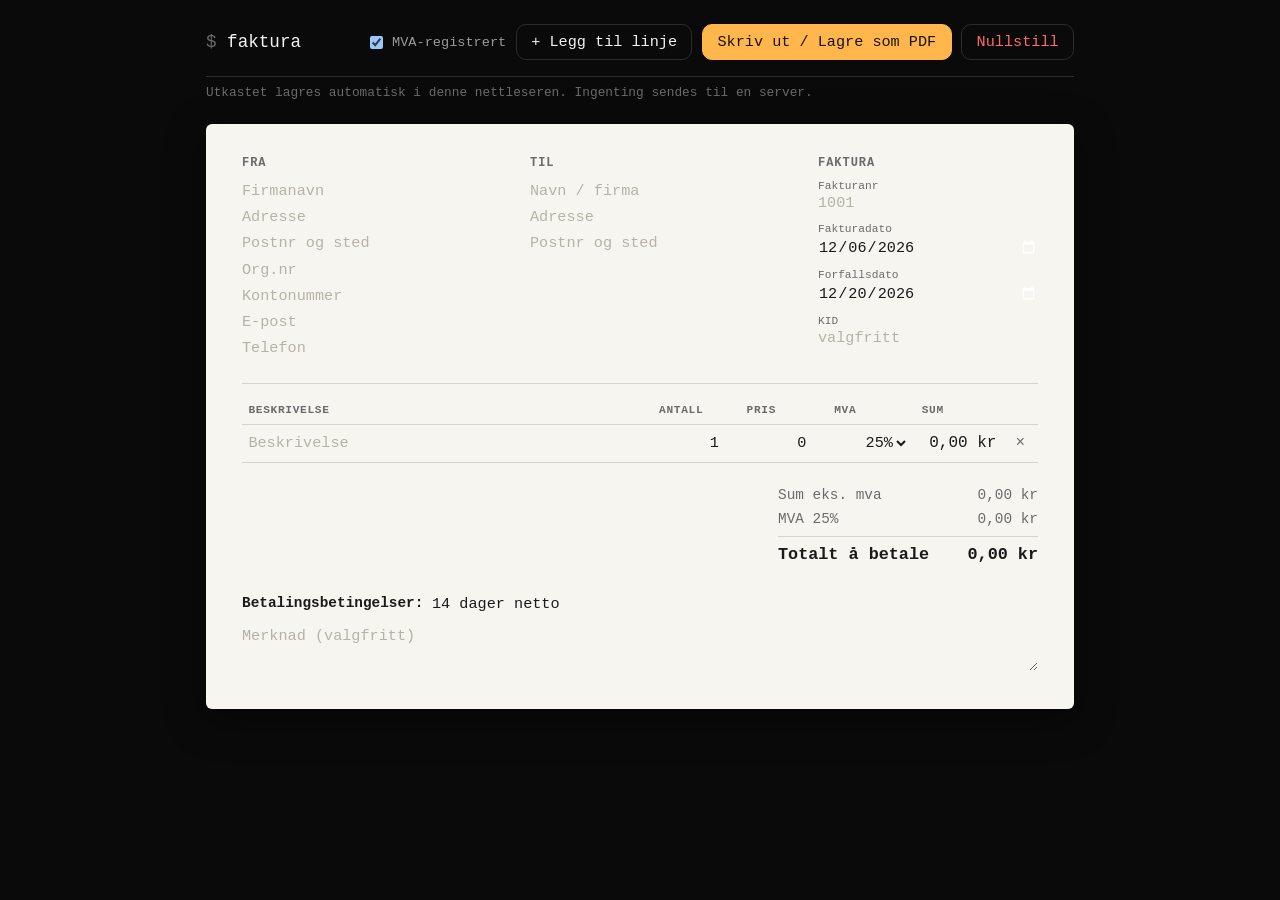
==== faktura/index.html @ 3f9d0df6 "Add minimalist Norwegian invoice tool (faktura) Prototype MVP: seller/buyer details, invoice number/" ====
<!doctype html>
<html lang="nb">
<head>
<meta charset="utf-8">
<meta name="viewport" content="width=device-width, initial-scale=1, viewport-fit=cover">
<meta name="theme-color" content="#0a0a0a">
<meta name="description" content="Minimalistisk fakturaverktøy for norske forhold. Alt kjøres og lagres lokalt i nettleseren.">
<title>Faktura</title>
<link rel="stylesheet" href="style.css">
</head>
<body>

<div class="page">

  <header class="toolbar no-print">
    <div class="toolbar-title">
      <span class="prompt">$</span> faktura
    </div>
    <div class="toolbar-actions">
      <label class="mva-toggle">
        <input type="checkbox" id="mva-registered" checked>
        MVA-registrert
      </label>
      <button id="add-row" type="button">+ Legg til linje</button>
      <button id="print-btn" type="button" class="primary">Skriv ut / Lagre som PDF</button>
      <button id="reset-btn" type="button" class="danger">Nullstill</button>
    </div>
  </header>

  <p class="autosave-note no-print">Utkastet lagres automatisk i denne nettleseren. Ingenting sendes til en server.</p>

  <main class="invoice" id="invoice">

    <section class="invoice-head">
      <div class="party">
        <h2>Fra</h2>
        <input data-field="seller.name" placeholder="Firmanavn">
        <input data-field="seller.address" placeholder="Adresse">
        <input data-field="seller.postal" placeholder="Postnr og sted">
        <input data-field="seller.orgnr" placeholder="Org.nr">
        <input data-field="seller.account" placeholder="Kontonummer">
        <input data-field="seller.email" placeholder="E-post" type="email">
        <input data-field="seller.phone" placeholder="Telefon">
      </div>

      <div class="party">
        <h2>Til</h2>
        <input data-field="buyer.name" placeholder="Navn / firma">
        <input data-field="buyer.address" placeholder="Adresse">
        <input data-field="buyer.postal" placeholder="Postnr og sted">
      </div>

      <div class="meta">
        <h2>Faktura</h2>
        <label>Fakturanr
          <input data-field="meta.invoiceNo" placeholder="1001">
        </label>
        <label>Fakturadato
          <input type="date" data-field="meta.invoiceDate">
        </label>
        <label>Forfallsdato
          <input type="date" data-field="meta.dueDate">
        </label>
        <label>KID
          <input data-field="meta.kid" placeholder="valgfritt">
        </label>
      </div>
    </section>

    <table class="items">
      <thead>
        <tr>
          <th class="col-desc">Beskrivelse</th>
          <th class="col-qty">Antall</th>
          <th class="col-price">Pris</th>
          <th class="col-vat">MVA</th>
          <th class="col-sum">Sum</th>
          <th class="col-del no-print"></th>
        </tr>
      </thead>
      <tbody id="items-body"></tbody>
    </table>

    <section class="totals">
      <div class="totals-box" id="totals-box"></div>
    </section>

    <section class="footer-info">
      <p><strong>Betalingsbetingelser:</strong> <input data-field="meta.terms" placeholder="14 dager netto"></p>
      <textarea data-field="notes" placeholder="Merknad (valgfritt)"></textarea>
    </section>

  </main>

</div>

<script src="app.js"></script>
</body>
</html>
---- faktura/style.css ----
:root {
  color-scheme: dark;
  --bg: #0a0a0a;
  --border: #2c2c2c;
  --text: #f2f2f2;
  --text-dim: #9a9a9a;
  --text-faint: #6a6a6a;
  --accent: #ffb74d;
  --danger: #ff6b6b;
  --paper: #f7f5f0;
  --paper-text: #1a1a1a;
  --paper-dim: #6b6b6b;
  --paper-border: #d8d4cc;
  --radius: 10px;
}

* { box-sizing: border-box; }

html, body {
  margin: 0;
  background: var(--bg);
  color: var(--text);
  font-family: ui-monospace, "Courier New", "Courier Prime", monospace;
}

.page {
  max-width: 900px;
  margin: 0 auto;
  padding: 1.5rem 1rem 4rem;
}

button, input, select, textarea {
  font-family: inherit;
  font-size: 0.95rem;
}

/* ---------- toolbar ---------- */

.toolbar {
  display: flex;
  flex-wrap: wrap;
  align-items: center;
  justify-content: space-between;
  gap: 0.75rem;
  padding-bottom: 1rem;
  border-bottom: 1px solid var(--border);
  margin-bottom: 0.5rem;
}

.toolbar-title {
  font-size: 1.1rem;
}

.toolbar-title .prompt {
  color: var(--text-faint);
}

.toolbar-actions {
  display: flex;
  align-items: center;
  gap: 0.6rem;
  flex-wrap: wrap;
}

.mva-toggle {
  display: flex;
  align-items: center;
  gap: 0.4rem;
  color: var(--text-dim);
  font-size: 0.85rem;
}

.toolbar-actions button {
  background: var(--bg);
  color: var(--text);
  border: 1px solid var(--border);
  border-radius: var(--radius);
  padding: 0.5rem 0.9rem;
  cursor: pointer;
}

.toolbar-actions button:hover {
  border-color: var(--text-faint);
}

.toolbar-actions button.primary {
  background: var(--accent);
  color: #1a1200;
  border-color: var(--accent);
}

.toolbar-actions button.danger {
  color: var(--danger);
}

.autosave-note {
  color: var(--text-faint);
  font-size: 0.8rem;
  margin: 0 0 1.5rem 0;
}

/* ---------- invoice paper ---------- */

.invoice {
  background: var(--paper);
  color: var(--paper-text);
  border-radius: 6px;
  padding: 2rem 2.25rem;
  box-shadow: 0 10px 40px rgba(0, 0, 0, 0.45);
}

.invoice h2 {
  font-size: 0.75rem;
  letter-spacing: 0.08em;
  text-transform: uppercase;
  color: var(--paper-dim);
  margin: 0 0 0.6rem 0;
}

.invoice input,
.invoice textarea,
.invoice select {
  background: transparent;
  border: none;
  border-bottom: 1px dashed transparent;
  color: var(--paper-text);
  width: 100%;
  padding: 0.15rem 0;
}

.invoice input:hover,
.invoice textarea:hover,
.invoice select:hover {
  border-bottom-color: var(--paper-border);
}

.invoice input:focus,
.invoice textarea:focus,
.invoice select:focus {
  outline: none;
  border-bottom-color: var(--paper-dim);
  background: rgba(0, 0, 0, 0.03);
}

.invoice input::placeholder,
.invoice textarea::placeholder {
  color: #b7b2a6;
}

.invoice-head {
  display: grid;
  grid-template-columns: 1.2fr 1.2fr 1fr;
  gap: 1.5rem;
  padding-bottom: 1.25rem;
  margin-bottom: 1.25rem;
  border-bottom: 1px solid var(--paper-border);
}

.party input {
  margin-bottom: 0.15rem;
}

.meta label {
  display: block;
  font-size: 0.7rem;
  color: var(--paper-dim);
  margin-bottom: 0.5rem;
}

/* ---------- items table ---------- */

table.items {
  width: 100%;
  border-collapse: collapse;
  margin-bottom: 1.25rem;
}

table.items th {
  text-align: left;
  font-size: 0.7rem;
  letter-spacing: 0.06em;
  text-transform: uppercase;
  color: var(--paper-dim);
  border-bottom: 1px solid var(--paper-border);
  padding: 0 0.4rem 0.5rem;
}

table.items td {
  border-bottom: 1px solid var(--paper-border);
  padding: 0.35rem 0.4rem;
  vertical-align: middle;
}

.col-qty, .col-price, .col-vat, .col-sum { width: 11%; }
.col-del { width: 2rem; }

table.items input[type="number"],
table.items select {
  text-align: right;
}

table.items .col-desc input { text-align: left; }

.line-sum {
  display: block;
  text-align: right;
  white-space: nowrap;
}

.del-row {
  background: none;
  border: none;
  color: var(--paper-dim);
  cursor: pointer;
  font-size: 1rem;
  line-height: 1;
  padding: 0.2rem 0.4rem;
}

.del-row:hover {
  color: var(--danger);
}

.invoice.mva-off .col-vat {
  visibility: hidden;
}

/* ---------- totals ---------- */

.totals {
  display: flex;
  justify-content: flex-end;
  margin-bottom: 1.5rem;
}

.totals-box {
  min-width: 260px;
}

.totals-row {
  display: flex;
  justify-content: space-between;
  gap: 1.5rem;
  padding: 0.25rem 0;
  color: var(--paper-dim);
  font-size: 0.9rem;
}

.totals-row.total {
  border-top: 1px solid var(--paper-border);
  margin-top: 0.35rem;
  padding-top: 0.5rem;
  color: var(--paper-text);
  font-weight: bold;
  font-size: 1.05rem;
}

/* ---------- footer ---------- */

.footer-info p {
  margin: 0 0 0.5rem 0;
  font-size: 0.9rem;
}

.footer-info input {
  display: inline;
  width: auto;
  min-width: 10rem;
}

.footer-info textarea {
  width: 100%;
  min-height: 3rem;
  resize: vertical;
  font-family: inherit;
}

/* ---------- print ---------- */

@media print {
  body, .page {
    background: #fff;
    padding: 0;
    margin: 0;
    max-width: none;
  }

  .no-print {
    display: none !important;
  }

  .invoice {
    box-shadow: none;
    border-radius: 0;
    padding: 0;
  }

  .invoice input,
  .invoice textarea,
  .invoice select {
    border-bottom-color: transparent !important;
  }

  .del-row {
    display: none;
  }
}
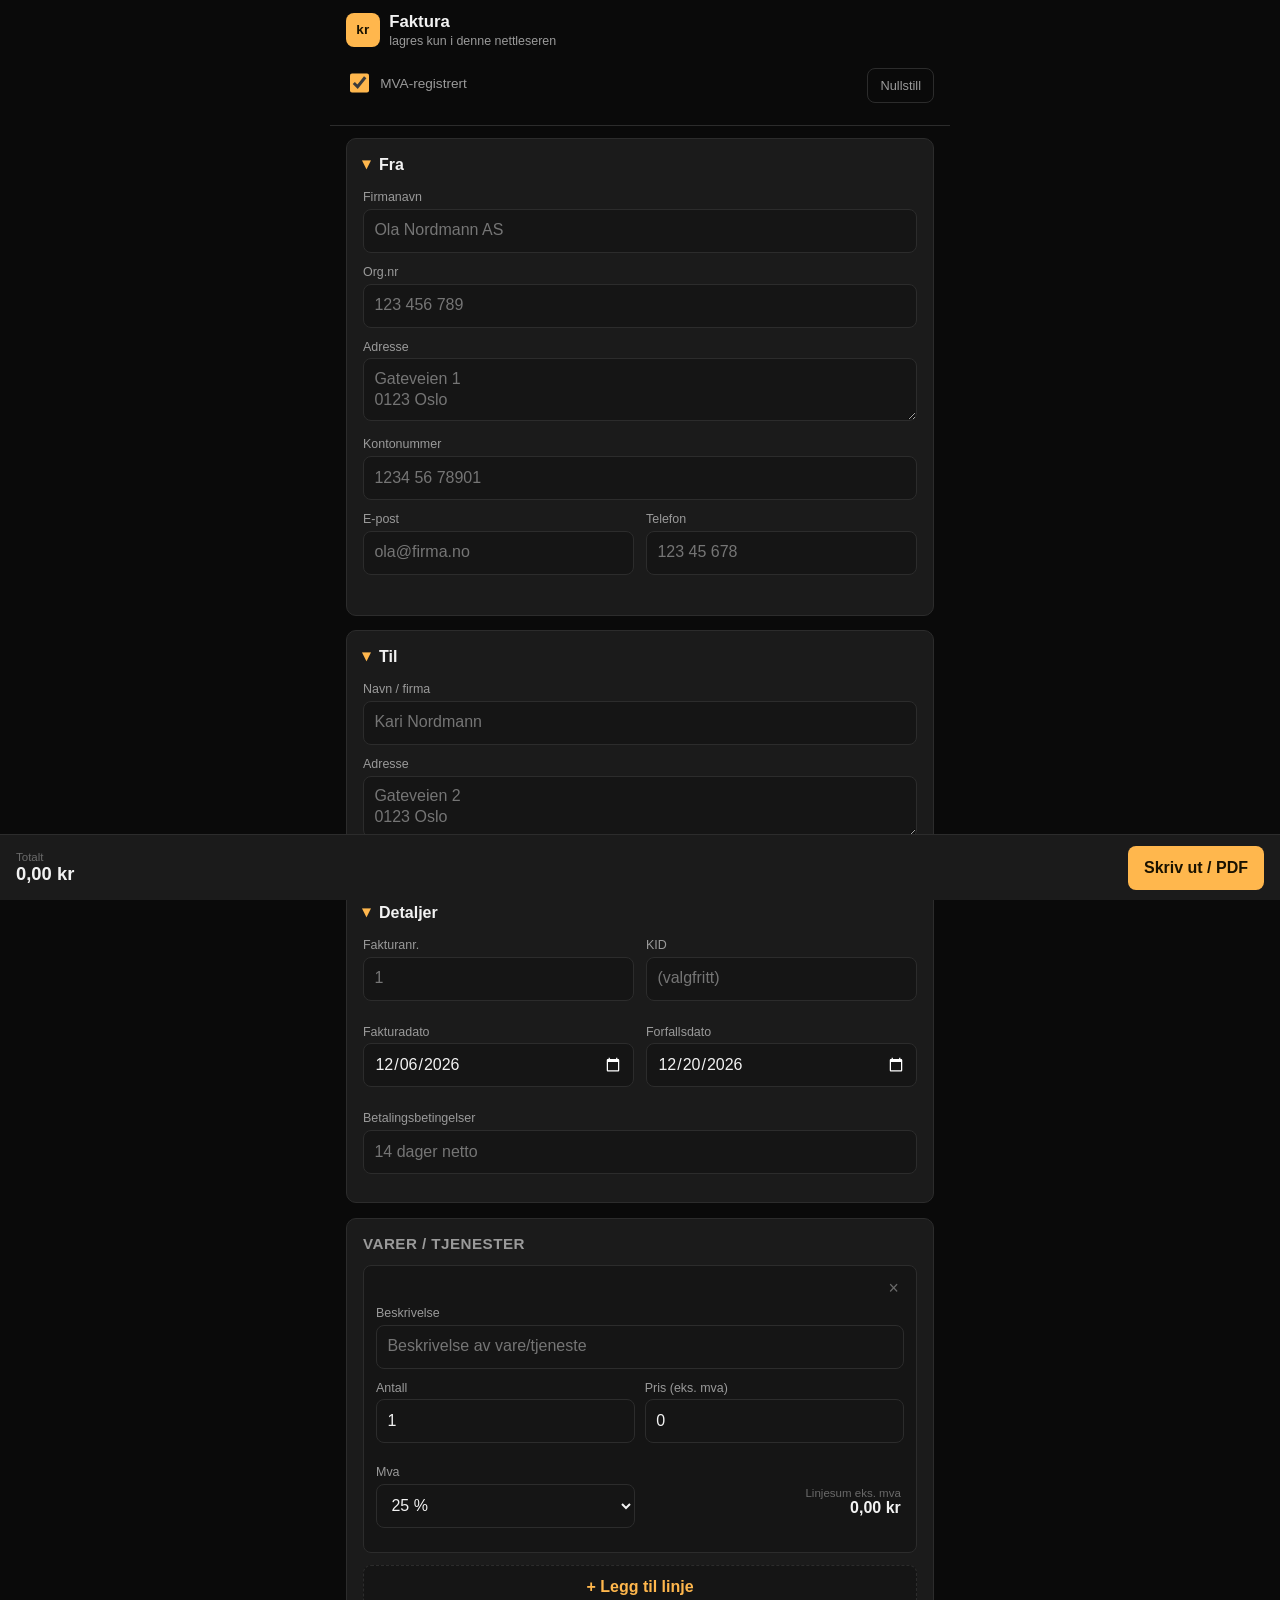
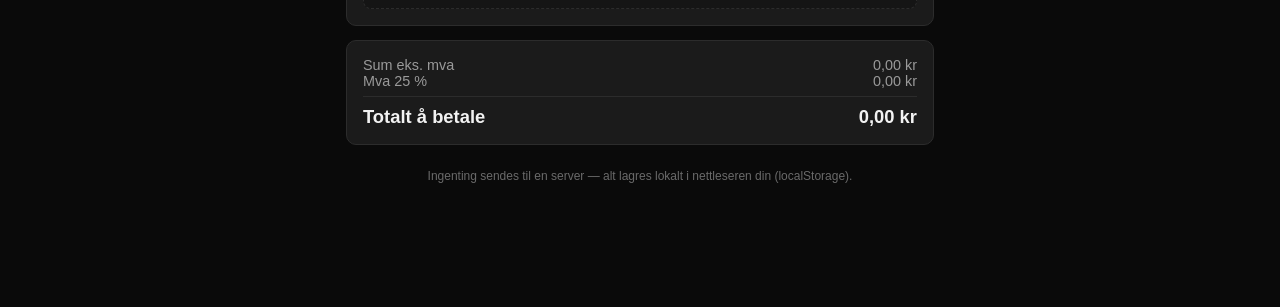
==== commit bb8f35e1: "Add phone-first Norwegian invoice tool (faktura) Rebuilds the invoice prototype from the ground up a" ====
--- a/faktura/index.html
+++ b/faktura/index.html
@@ -4,94 +4,118 @@
 <meta charset="utf-8">
 <meta name="viewport" content="width=device-width, initial-scale=1, viewport-fit=cover">
 <meta name="theme-color" content="#0a0a0a">
-<meta name="description" content="Minimalistisk fakturaverktøy for norske forhold. Alt kjøres og lagres lokalt i nettleseren.">
-<title>Faktura</title>
+<title>faktura</title>
 <link rel="stylesheet" href="style.css">
 </head>
 <body>
 
-<div class="page">
+<header class="app-header no-print">
+  <div class="brand">
+    <span class="brand-mark">kr</span>
+    <div>
+      <h1>Faktura</h1>
+      <p class="subtitle">lagres kun i denne nettleseren</p>
+    </div>
+  </div>
+  <div class="header-actions">
+    <label class="switch">
+      <input type="checkbox" id="vat-registered" checked>
+      <span>MVA-registrert</span>
+    </label>
+    <button type="button" id="reset-btn" class="btn btn-ghost btn-small">Nullstill</button>
+  </div>
+</header>
 
-  <header class="toolbar no-print">
-    <div class="toolbar-title">
-      <span class="prompt">$</span> faktura
+<main>
+
+  <details class="card" open>
+    <summary>Fra <span class="summary-hint" id="seller-hint"></span></summary>
+    <div class="field">
+      <label for="seller-name">Firmanavn</label>
+      <input id="seller-name" type="text" placeholder="Ola Nordmann AS" autocomplete="organization">
     </div>
-    <div class="toolbar-actions">
-      <label class="mva-toggle">
-        <input type="checkbox" id="mva-registered" checked>
-        MVA-registrert
-      </label>
-      <button id="add-row" type="button">+ Legg til linje</button>
-      <button id="print-btn" type="button" class="primary">Skriv ut / Lagre som PDF</button>
-      <button id="reset-btn" type="button" class="danger">Nullstill</button>
+    <div class="field">
+      <label for="seller-orgnr">Org.nr</label>
+      <input id="seller-orgnr" type="text" inputmode="numeric" placeholder="123 456 789">
     </div>
-  </header>
+    <div class="field">
+      <label for="seller-address">Adresse</label>
+      <textarea id="seller-address" rows="2" placeholder="Gateveien 1&#10;0123 Oslo"></textarea>
+    </div>
+    <div class="field">
+      <label for="seller-account">Kontonummer</label>
+      <input id="seller-account" type="text" inputmode="numeric" placeholder="1234 56 78901">
+    </div>
+    <div class="field-row">
+      <div class="field">
+        <label for="seller-email">E-post</label>
+        <input id="seller-email" type="email" inputmode="email" placeholder="ola@firma.no">
+      </div>
+      <div class="field">
+        <label for="seller-phone">Telefon</label>
+        <input id="seller-phone" type="tel" inputmode="tel" placeholder="123 45 678">
+      </div>
+    </div>
+  </details>
 
-  <p class="autosave-note no-print">Utkastet lagres automatisk i denne nettleseren. Ingenting sendes til en server.</p>
+  <details class="card" open>
+    <summary>Til <span class="summary-hint" id="buyer-hint"></span></summary>
+    <div class="field">
+      <label for="buyer-name">Navn / firma</label>
+      <input id="buyer-name" type="text" placeholder="Kari Nordmann">
+    </div>
+    <div class="field">
+      <label for="buyer-address">Adresse</label>
+      <textarea id="buyer-address" rows="2" placeholder="Gateveien 2&#10;0123 Oslo"></textarea>
+    </div>
+  </details>
 
-  <main class="invoice" id="invoice">
+  <details class="card" open>
+    <summary>Detaljer</summary>
+    <div class="field-row">
+      <div class="field">
+        <label for="invoice-number">Fakturanr.</label>
+        <input id="invoice-number" type="text" inputmode="numeric" placeholder="1">
+      </div>
+      <div class="field">
+        <label for="invoice-kid">KID</label>
+        <input id="invoice-kid" type="text" inputmode="numeric" placeholder="(valgfritt)">
+      </div>
+    </div>
+    <div class="field-row">
+      <div class="field">
+        <label for="invoice-date">Fakturadato</label>
+        <input id="invoice-date" type="date">
+      </div>
+      <div class="field">
+        <label for="due-date">Forfallsdato</label>
+        <input id="due-date" type="date">
+      </div>
+    </div>
+    <div class="field">
+      <label for="terms">Betalingsbetingelser</label>
+      <input id="terms" type="text" placeholder="14 dager netto">
+    </div>
+  </details>
 
-    <section class="invoice-head">
-      <div class="party">
-        <h2>Fra</h2>
-        <input data-field="seller.name" placeholder="Firmanavn">
-        <input data-field="seller.address" placeholder="Adresse">
-        <input data-field="seller.postal" placeholder="Postnr og sted">
-        <input data-field="seller.orgnr" placeholder="Org.nr">
-        <input data-field="seller.account" placeholder="Kontonummer">
-        <input data-field="seller.email" placeholder="E-post" type="email">
-        <input data-field="seller.phone" placeholder="Telefon">
-      </div>
+  <section class="card">
+    <h2>Varer / tjenester</h2>
+    <div id="items"></div>
+    <button type="button" id="add-item" class="btn btn-add no-print">+ Legg til linje</button>
+  </section>
 
-      <div class="party">
-        <h2>Til</h2>
-        <input data-field="buyer.name" placeholder="Navn / firma">
-        <input data-field="buyer.address" placeholder="Adresse">
-        <input data-field="buyer.postal" placeholder="Postnr og sted">
-      </div>
+  <section class="card totals" id="totals"></section>
 
-      <div class="meta">
-        <h2>Faktura</h2>
-        <label>Fakturanr
-          <input data-field="meta.invoiceNo" placeholder="1001">
-        </label>
-        <label>Fakturadato
-          <input type="date" data-field="meta.invoiceDate">
-        </label>
-        <label>Forfallsdato
-          <input type="date" data-field="meta.dueDate">
-        </label>
-        <label>KID
-          <input data-field="meta.kid" placeholder="valgfritt">
-        </label>
-      </div>
-    </section>
+  <p class="disclaimer no-print">Ingenting sendes til en server &mdash; alt lagres lokalt i nettleseren din (localStorage).</p>
 
-    <table class="items">
-      <thead>
-        <tr>
-          <th class="col-desc">Beskrivelse</th>
-          <th class="col-qty">Antall</th>
-          <th class="col-price">Pris</th>
-          <th class="col-vat">MVA</th>
-          <th class="col-sum">Sum</th>
-          <th class="col-del no-print"></th>
-        </tr>
-      </thead>
-      <tbody id="items-body"></tbody>
-    </table>
+</main>
 
-    <section class="totals">
-      <div class="totals-box" id="totals-box"></div>
-    </section>
-
-    <section class="footer-info">
-      <p><strong>Betalingsbetingelser:</strong> <input data-field="meta.terms" placeholder="14 dager netto"></p>
-      <textarea data-field="notes" placeholder="Merknad (valgfritt)"></textarea>
-    </section>
-
-  </main>
-
+<div class="action-bar no-print">
+  <div class="action-bar-total">
+    <span class="action-bar-label">Totalt</span>
+    <span class="action-bar-amount" id="action-bar-amount">kr 0,00</span>
+  </div>
+  <button type="button" id="print-btn" class="btn btn-primary">Skriv ut / PDF</button>
 </div>
 
 <script src="app.js"></script>
--- a/faktura/style.css
+++ b/faktura/style.css
@@ -1,17 +1,17 @@
 :root {
   color-scheme: dark;
   --bg: #0a0a0a;
+  --bg-raised: #151515;
+  --bg-card: #1b1b1b;
   --border: #2c2c2c;
   --text: #f2f2f2;
   --text-dim: #9a9a9a;
   --text-faint: #6a6a6a;
   --accent: #ffb74d;
+  --accent-dim: #8a6428;
   --danger: #ff6b6b;
-  --paper: #f7f5f0;
-  --paper-text: #1a1a1a;
-  --paper-dim: #6b6b6b;
-  --paper-border: #d8d4cc;
   --radius: 10px;
+  --tap: 2.75rem;
 }
 
 * { box-sizing: border-box; }
@@ -20,288 +20,419 @@
   margin: 0;
   background: var(--bg);
   color: var(--text);
-  font-family: ui-monospace, "Courier New", "Courier Prime", monospace;
-}
-
-.page {
-  max-width: 900px;
-  margin: 0 auto;
-  padding: 1.5rem 1rem 4rem;
+  font-family: -apple-system, BlinkMacSystemFont, "Segoe UI", Roboto, Helvetica, Arial, sans-serif;
+  -webkit-tap-highlight-color: transparent;
+}
+
+body {
+  padding-bottom: calc(5.5rem + env(safe-area-inset-bottom));
 }
 
 button, input, select, textarea {
   font-family: inherit;
-  font-size: 0.95rem;
-}
-
-/* ---------- toolbar ---------- */
-
-.toolbar {
-  display: flex;
-  flex-wrap: wrap;
+  color: inherit;
+  font-size: 1rem;
+}
+
+h1, h2 { line-height: 1.2; }
+
+main {
+  max-width: 620px;
+  margin: 0 auto;
+  padding: 0.75rem 1rem 1.5rem;
+}
+
+/* Header */
+
+.app-header {
+  position: sticky;
+  top: 0;
+  z-index: 20;
+  background: var(--bg);
+  border-bottom: 1px solid var(--border);
+  padding: 0.75rem 1rem;
+  max-width: 620px;
+  margin: 0 auto;
+}
+
+.brand {
+  display: flex;
+  align-items: center;
+  gap: 0.6rem;
+}
+
+.brand-mark {
+  display: inline-flex;
+  align-items: center;
+  justify-content: center;
+  width: 2.1rem;
+  height: 2.1rem;
+  flex: 0 0 auto;
+  border-radius: 8px;
+  background: var(--accent);
+  color: #1a1200;
+  font-weight: 700;
+  font-size: 0.85rem;
+}
+
+.brand h1 {
+  font-size: 1.05rem;
+  margin: 0;
+}
+
+.subtitle {
+  margin: 0.1rem 0 0;
+  font-size: 0.78rem;
+  color: var(--text-dim);
+}
+
+.header-actions {
+  display: flex;
   align-items: center;
   justify-content: space-between;
   gap: 0.75rem;
-  padding-bottom: 1rem;
-  border-bottom: 1px solid var(--border);
-  margin-bottom: 0.5rem;
-}
-
-.toolbar-title {
-  font-size: 1.1rem;
-}
-
-.toolbar-title .prompt {
-  color: var(--text-faint);
-}
-
-.toolbar-actions {
-  display: flex;
-  align-items: center;
-  gap: 0.6rem;
-  flex-wrap: wrap;
-}
-
-.mva-toggle {
-  display: flex;
-  align-items: center;
-  gap: 0.4rem;
-  color: var(--text-dim);
+  margin-top: 0.65rem;
+}
+
+.switch {
+  display: flex;
+  align-items: center;
+  gap: 0.5rem;
   font-size: 0.85rem;
-}
-
-.toolbar-actions button {
-  background: var(--bg);
-  color: var(--text);
+  color: var(--text-dim);
+}
+
+.switch input {
+  width: 1.2rem;
+  height: 1.2rem;
+  accent-color: var(--accent);
+}
+
+/* Cards */
+
+.card {
+  background: var(--bg-card);
   border: 1px solid var(--border);
   border-radius: var(--radius);
-  padding: 0.5rem 0.9rem;
+  padding: 1rem;
+  margin-bottom: 0.9rem;
+}
+
+.card > h2 {
+  font-size: 0.95rem;
+  margin: 0 0 0.75rem;
+  color: var(--text-dim);
+  text-transform: uppercase;
+  letter-spacing: 0.03em;
+}
+
+details.card { padding: 0; }
+
+details.card summary {
+  list-style: none;
+  padding: 1rem;
+  font-weight: 600;
   cursor: pointer;
-}
-
-.toolbar-actions button:hover {
-  border-color: var(--text-faint);
-}
-
-.toolbar-actions button.primary {
+  display: flex;
+  align-items: baseline;
+  gap: 0.5rem;
+  min-height: var(--tap);
+}
+
+details.card summary::-webkit-details-marker { display: none; }
+
+details.card summary::before {
+  content: "▸";
+  color: var(--accent);
+  transition: transform 0.15s ease;
+}
+
+details.card[open] summary::before {
+  transform: rotate(90deg);
+}
+
+.summary-hint {
+  color: var(--text-faint);
+  font-weight: 400;
+  font-size: 0.85rem;
+  overflow: hidden;
+  text-overflow: ellipsis;
+  white-space: nowrap;
+}
+
+details.card > .field,
+details.card > .field-row {
+  padding: 0 1rem;
+}
+
+details.card > .field:last-of-type,
+details.card > .field-row:last-of-type {
+  padding-bottom: 1rem;
+}
+
+/* Fields */
+
+.field {
+  margin-bottom: 0.75rem;
+}
+
+.field-row {
+  display: grid;
+  grid-template-columns: 1fr 1fr;
+  gap: 0.75rem;
+  margin-bottom: 0.75rem;
+}
+
+label {
+  display: block;
+  font-size: 0.78rem;
+  color: var(--text-dim);
+  margin-bottom: 0.3rem;
+}
+
+input, select, textarea {
+  width: 100%;
+  background: var(--bg-raised);
+  border: 1px solid var(--border);
+  border-radius: 8px;
+  padding: 0.6rem 0.65rem;
+  min-height: var(--tap);
+  line-height: 1.3;
+}
+
+textarea {
+  resize: vertical;
+  min-height: 3.2rem;
+}
+
+input:focus, select:focus, textarea:focus {
+  outline: none;
+  border-color: var(--accent);
+}
+
+/* Line items */
+
+.item {
+  position: relative;
+  background: var(--bg-raised);
+  border: 1px solid var(--border);
+  border-radius: 8px;
+  padding: 0.75rem;
+  padding-top: 2.5rem;
+  margin-bottom: 0.75rem;
+}
+
+.item-remove {
+  position: absolute;
+  top: 0.4rem;
+  right: 0.4rem;
+  width: 2rem;
+  height: 2rem;
+  display: flex;
+  align-items: center;
+  justify-content: center;
+  background: transparent;
+  border: none;
+  color: var(--text-faint);
+  font-size: 1.1rem;
+  border-radius: 6px;
+}
+
+.item-remove:active {
+  background: rgba(255, 107, 107, 0.15);
+  color: var(--danger);
+}
+
+.item-row {
+  display: grid;
+  grid-template-columns: 1fr 1fr;
+  gap: 0.6rem;
+  margin-top: 0.6rem;
+}
+
+.item-line-total {
+  display: flex;
+  flex-direction: column;
+  justify-content: center;
+  align-items: flex-end;
+  font-weight: 600;
+  padding-right: 0.2rem;
+}
+
+.item-line-total .line-total-label {
+  font-size: 0.72rem;
+  color: var(--text-faint);
+  font-weight: 400;
+}
+
+/* Buttons */
+
+button { border: none; cursor: pointer; }
+
+.btn {
+  min-height: var(--tap);
+  border-radius: 8px;
+  font-weight: 600;
+  padding: 0 1rem;
+}
+
+.btn-add {
+  width: 100%;
+  background: var(--bg-raised);
+  border: 1px dashed var(--border);
+  color: var(--accent);
+}
+
+.btn-ghost {
+  background: transparent;
+  color: var(--text-dim);
+  border: 1px solid var(--border);
+}
+
+.btn-small {
+  min-height: 2.2rem;
+  padding: 0 0.75rem;
+  font-size: 0.8rem;
+  font-weight: 400;
+}
+
+.btn-primary {
   background: var(--accent);
   color: #1a1200;
-  border-color: var(--accent);
-}
-
-.toolbar-actions button.danger {
-  color: var(--danger);
-}
-
-.autosave-note {
+}
+
+/* Totals */
+
+.totals dl {
+  margin: 0;
+  display: flex;
+  flex-direction: column;
+  gap: 0.4rem;
+}
+
+.totals .totals-row {
+  display: flex;
+  justify-content: space-between;
+  font-size: 0.9rem;
+  color: var(--text-dim);
+}
+
+.totals .totals-row.grand {
+  border-top: 1px solid var(--border);
+  margin-top: 0.4rem;
+  padding-top: 0.6rem;
+  font-size: 1.15rem;
+  font-weight: 700;
+  color: var(--text);
+}
+
+.disclaimer {
+  text-align: center;
+  font-size: 0.75rem;
   color: var(--text-faint);
-  font-size: 0.8rem;
-  margin: 0 0 1.5rem 0;
-}
-
-/* ---------- invoice paper ---------- */
-
-.invoice {
-  background: var(--paper);
-  color: var(--paper-text);
-  border-radius: 6px;
-  padding: 2rem 2.25rem;
-  box-shadow: 0 10px 40px rgba(0, 0, 0, 0.45);
-}
-
-.invoice h2 {
-  font-size: 0.75rem;
-  letter-spacing: 0.08em;
-  text-transform: uppercase;
-  color: var(--paper-dim);
-  margin: 0 0 0.6rem 0;
-}
-
-.invoice input,
-.invoice textarea,
-.invoice select {
-  background: transparent;
-  border: none;
-  border-bottom: 1px dashed transparent;
-  color: var(--paper-text);
-  width: 100%;
-  padding: 0.15rem 0;
-}
-
-.invoice input:hover,
-.invoice textarea:hover,
-.invoice select:hover {
-  border-bottom-color: var(--paper-border);
-}
-
-.invoice input:focus,
-.invoice textarea:focus,
-.invoice select:focus {
-  outline: none;
-  border-bottom-color: var(--paper-dim);
-  background: rgba(0, 0, 0, 0.03);
-}
-
-.invoice input::placeholder,
-.invoice textarea::placeholder {
-  color: #b7b2a6;
-}
-
-.invoice-head {
-  display: grid;
-  grid-template-columns: 1.2fr 1.2fr 1fr;
-  gap: 1.5rem;
-  padding-bottom: 1.25rem;
-  margin-bottom: 1.25rem;
-  border-bottom: 1px solid var(--paper-border);
-}
-
-.party input {
-  margin-bottom: 0.15rem;
-}
-
-.meta label {
-  display: block;
-  font-size: 0.7rem;
-  color: var(--paper-dim);
-  margin-bottom: 0.5rem;
-}
-
-/* ---------- items table ---------- */
-
-table.items {
-  width: 100%;
-  border-collapse: collapse;
-  margin-bottom: 1.25rem;
-}
-
-table.items th {
-  text-align: left;
-  font-size: 0.7rem;
-  letter-spacing: 0.06em;
-  text-transform: uppercase;
-  color: var(--paper-dim);
-  border-bottom: 1px solid var(--paper-border);
-  padding: 0 0.4rem 0.5rem;
-}
-
-table.items td {
-  border-bottom: 1px solid var(--paper-border);
-  padding: 0.35rem 0.4rem;
-  vertical-align: middle;
-}
-
-.col-qty, .col-price, .col-vat, .col-sum { width: 11%; }
-.col-del { width: 2rem; }
-
-table.items input[type="number"],
-table.items select {
-  text-align: right;
-}
-
-table.items .col-desc input { text-align: left; }
-
-.line-sum {
-  display: block;
-  text-align: right;
+  margin-top: 1.5rem;
+}
+
+/* Sticky bottom action bar */
+
+.action-bar {
+  position: fixed;
+  bottom: 0;
+  left: 0;
+  right: 0;
+  z-index: 20;
+  display: flex;
+  align-items: center;
+  justify-content: space-between;
+  gap: 0.75rem;
+  background: var(--bg-card);
+  border-top: 1px solid var(--border);
+  padding: 0.65rem 1rem calc(0.65rem + env(safe-area-inset-bottom));
+}
+
+.action-bar-total {
+  display: flex;
+  flex-direction: column;
+  min-width: 0;
+}
+
+.action-bar-label {
+  font-size: 0.72rem;
+  color: var(--text-faint);
+}
+
+.action-bar-amount {
+  font-size: 1.15rem;
+  font-weight: 700;
   white-space: nowrap;
 }
 
-.del-row {
-  background: none;
-  border: none;
-  color: var(--paper-dim);
-  cursor: pointer;
-  font-size: 1rem;
-  line-height: 1;
-  padding: 0.2rem 0.4rem;
-}
-
-.del-row:hover {
-  color: var(--danger);
-}
-
-.invoice.mva-off .col-vat {
-  visibility: hidden;
-}
-
-/* ---------- totals ---------- */
-
-.totals {
-  display: flex;
-  justify-content: flex-end;
-  margin-bottom: 1.5rem;
-}
-
-.totals-box {
-  min-width: 260px;
-}
-
-.totals-row {
-  display: flex;
-  justify-content: space-between;
-  gap: 1.5rem;
-  padding: 0.25rem 0;
-  color: var(--paper-dim);
-  font-size: 0.9rem;
-}
-
-.totals-row.total {
-  border-top: 1px solid var(--paper-border);
-  margin-top: 0.35rem;
-  padding-top: 0.5rem;
-  color: var(--paper-text);
-  font-weight: bold;
-  font-size: 1.05rem;
-}
-
-/* ---------- footer ---------- */
-
-.footer-info p {
-  margin: 0 0 0.5rem 0;
-  font-size: 0.9rem;
-}
-
-.footer-info input {
-  display: inline;
-  width: auto;
-  min-width: 10rem;
-}
-
-.footer-info textarea {
-  width: 100%;
-  min-height: 3rem;
-  resize: vertical;
-  font-family: inherit;
-}
-
-/* ---------- print ---------- */
+.action-bar .btn-primary {
+  flex: 0 0 auto;
+}
+
+.vat-hidden { display: none !important; }
+
+.item-row:has(.vat-field.vat-hidden) .item-line-total {
+  grid-column: 1 / -1;
+}
+
+/* Print / PDF export */
 
 @media print {
-  body, .page {
+  .no-print { display: none !important; }
+
+  html, body {
     background: #fff;
+    color: #111;
+  }
+
+  main {
+    max-width: none;
     padding: 0;
-    margin: 0;
-    max-width: none;
-  }
-
-  .no-print {
-    display: none !important;
-  }
-
-  .invoice {
-    box-shadow: none;
+  }
+
+  .card {
+    background: #fff;
+    border: none;
+    padding: 0;
+    margin-bottom: 1rem;
+    break-inside: avoid;
+  }
+
+  details.card summary {
+    padding: 0;
+    pointer-events: none;
+  }
+
+  details.card summary::before { display: none; }
+
+  /* force sections open on paper even if collapsed while editing on a phone */
+  details.card > .field,
+  details.card > .field-row {
+    display: block !important;
+    padding: 0;
+  }
+
+  .item {
+    background: #fff;
+    border: none;
+    border-bottom: 1px solid #ccc;
     border-radius: 0;
-    padding: 0;
-  }
-
-  .invoice input,
-  .invoice textarea,
-  .invoice select {
-    border-bottom-color: transparent !important;
-  }
-
-  .del-row {
-    display: none;
-  }
-}
+    padding: 0.5rem 0;
+  }
+
+  label {
+    color: #666;
+  }
+
+  input, select, textarea {
+    background: transparent;
+    border: none;
+    padding: 0.1rem 0;
+    color: #111;
+  }
+
+  .totals .totals-row { color: #333; }
+  .totals .totals-row.grand { color: #000; }
+}
